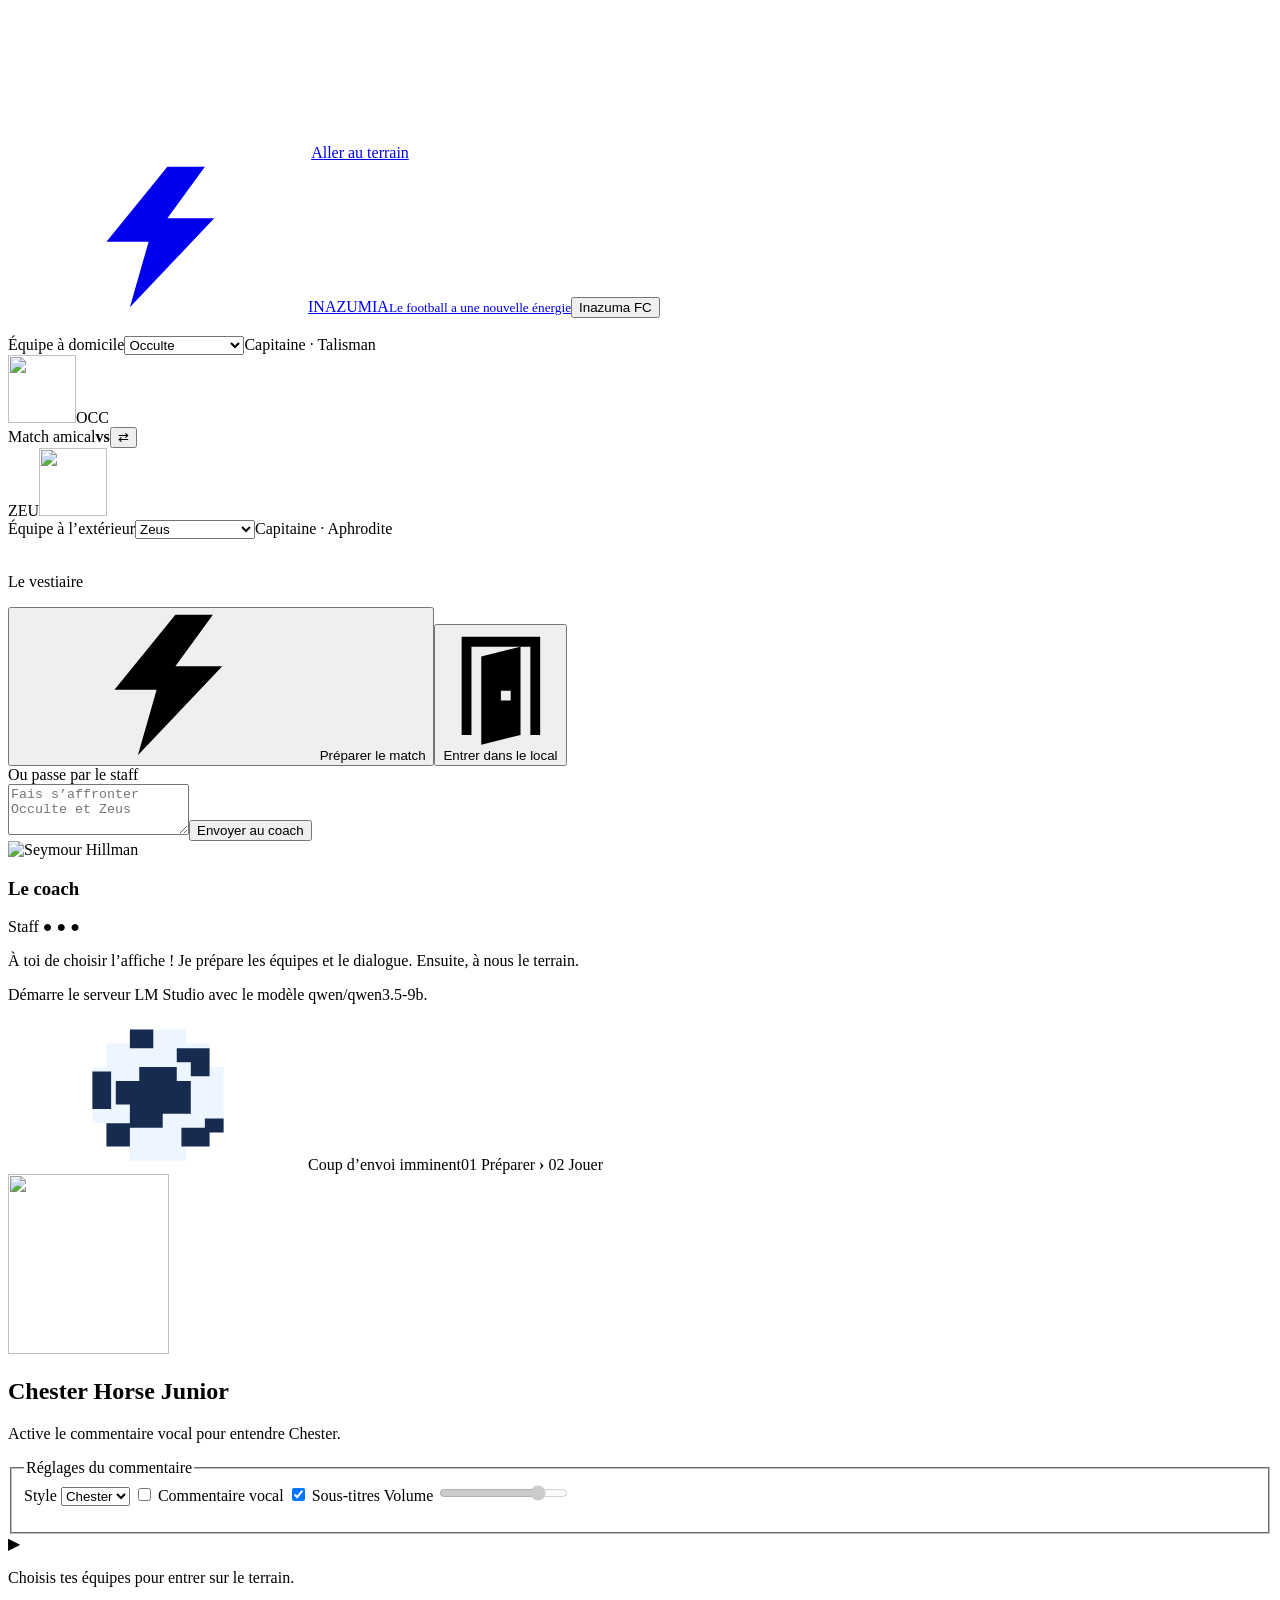
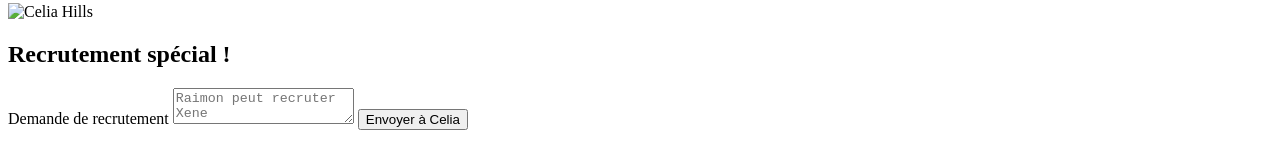
==== web/index.html @ 1d10ab92 "Allow player resale in Inazuma FC" ====
<!doctype html>
<html lang="fr"><head><meta charset="utf-8"><meta name="viewport" content="width=device-width,initial-scale=1"><meta name="theme-color" content="#101d42"><title>InazumIA — À toi de jouer !</title><link rel="icon" href="data:image/svg+xml,%3Csvg xmlns='http://www.w3.org/2000/svg' viewBox='0 0 32 32'%3E%3Cpath fill='%23ffcf35' d='M18 0 4 19h10l-2 13 16-21H17z'/%3E%3C/svg%3E"><link rel="stylesheet" href="/style.css"><link rel="stylesheet" href="/club.css"></head>
<body>
<svg class="sprite-library" xmlns="http://www.w3.org/2000/svg" aria-hidden="true">
<symbol id="icon-bolt" viewBox="0 0 32 32"><path fill="currentColor" d="M18 1h8l-8 11h10L10 31l4-14H5z"/></symbol>
<symbol id="icon-ball" viewBox="0 0 32 32"><path fill="#edf6ff" d="M10 2h12v3h5v5h3v12h-3v5h-5v3H10v-3H5v-5H2V10h3V5h5z"/><path fill="#172b50" d="M12 10h8v3h3v7h-6v3h-7v-5H7v-5h5zM10 2h5v4h-5zM24 6h3v6h-4V9h-3V6zM26 21h4v3h-3v3h-6v-4h5zM5 22h5v5H5zM2 11h4v8H2z"/></symbol>
</svg>
<a class="skip-link" href="#matchArena">Aller au terrain</a>
<header class="masthead"><a class="brand" href="/" aria-label="InazumIA, salon de match"><span class="brand-mark"><svg><use href="#icon-bolt"/></svg></span><span class="brand-word">INAZUM<span>IA</span><small>Le football a une nouvelle énergie</small></span></a><button type="button" class="club-entry" id="open-club" aria-haspopup="dialog" aria-controls="club-window">Inazuma FC</button></header>
<main>
<form id="manual" class="matchup" aria-label="Choisir les équipes"><div class="team-tile home-team"><div class="team-emblem"><img id="homeEmblem" src="/assets/team-occult.png" alt=""></div><div class="team-info"><label for="home">Équipe à domicile</label><select id="home"><button type="button"><selectedcontent></selectedcontent></button><option value="3"><img src="/assets/team-occult.png" alt="" width="30" height="30">Occulte</option><option value="10"><img src="/assets/team-zeus.png" alt="" width="30" height="30">Zeus</option><option value="1"><img src="/assets/team-raimon.png" alt="" width="30" height="30">Raimon</option><option value="2"><img src="/assets/team-royal.png" alt="" width="30" height="30">Royal Academy</option><option value="41"><img src="/assets/team-dark-emperors.png" alt="" width="30" height="30">Empereurs noirs</option><option value="33"><img src="/assets/team-genesis.png" alt="" width="30" height="30">Genesis</option></select><span id="homeCaptain">Capitaine · Talisman</span></div><img class="captain-portrait" id="homePortrait" src="/assets/captain-talisman.png" alt="" width="68" height="68"><span class="team-code" id="homeCode" aria-hidden="true">OCC</span></div><div class="versus"><span>Match amical</span><strong>vs</strong><button id="swapTeams" type="button" aria-label="Inverser les équipes" title="Inverser les équipes"><span aria-hidden="true">⇄</span></button></div><div class="team-tile away-team"><span class="team-code" id="awayCode" aria-hidden="true">ZEU</span><img class="captain-portrait" id="awayPortrait" src="/assets/captain-aphrodite.png" alt="" width="68" height="68"><div class="team-info"><label for="away">Équipe à l’extérieur</label><select id="away"><button type="button"><selectedcontent></selectedcontent></button><option value="10"><img src="/assets/team-zeus.png" alt="" width="30" height="30">Zeus</option><option value="3"><img src="/assets/team-occult.png" alt="" width="30" height="30">Occulte</option><option value="1"><img src="/assets/team-raimon.png" alt="" width="30" height="30">Raimon</option><option value="2"><img src="/assets/team-royal.png" alt="" width="30" height="30">Royal Academy</option><option value="41"><img src="/assets/team-dark-emperors.png" alt="" width="30" height="30">Empereurs noirs</option><option value="33"><img src="/assets/team-genesis.png" alt="" width="30" height="30">Genesis</option></select><span id="awayCaptain">Capitaine · Aphrodite</span></div><div class="team-emblem"><img id="awayEmblem" src="/assets/team-zeus.png" alt=""></div></div></form>
<div class="game-layout">
<aside class="setup-column" id="matchSetup" aria-label="Avant le match"><section class="pixel-panel preparation"><div class="panel-body"><p class="panel-kicker">Le vestiaire</p><button id="manualPrepare" form="manual" class="button-primary prepare-button"><svg><use href="#icon-bolt"/></svg> Préparer le match</button><button id="enterClub" type="button" class="button-outline"><svg aria-hidden="true" viewBox="0 0 24 24"><path fill="currentColor" d="M4 2h16v20h-2V4H6v18H4zm4 4 8-2v18l-8 2zm4 7v2h2v-2z" fill-rule="evenodd"/></svg> Entrer dans le local</button><div class="divider-label"><span>Ou passe par le staff</span></div><form id="chat"><textarea id="prompt" aria-label="Ta consigne au coach" rows="3" maxlength="2000" placeholder="Fais s’affronter Occulte et Zeus" required></textarea><button id="send" class="button-outline">Envoyer au coach</button></form></div></section>
<section class="pixel-panel coach" id="coachPanel"><div class="panel-body"><div class="coach-intro"><img class="coach-avatar staff-portrait" src="/assets/hillman.png" alt="Seymour Hillman"><div><h3>Le coach</h3></div></div><div class="coach-dialogue"><div class="speaker">Staff <span>● ● ●</span></div><div id="messages" role="log" aria-live="polite"><p class="answer">À toi de choisir l’affiche ! Je prépare les équipes et le dialogue. Ensuite, à nous le terrain.</p></div></div><p class="note">Démarre le serveur LM Studio avec le modèle qwen/qwen3.5-9b.</p></div></section>
<section class="pixel-panel match-brief" id="fixture" hidden><div class="panel-heading"><span class="step-number">✓</span><h2>Feuille de match</h2></div><div class="panel-body"><h3 id="fixtureTitle"></h3><p id="captains" class="muted"></p><details><summary>Dialogue des capitaines</summary><ol id="dialogues"></ol></details></div></section></aside>
<section class="pixel-panel arena" id="matchArena" aria-label="Terrain"><div class="stadium-stage" id="stadiumStage"><div class="stage-corner top-left" aria-hidden="true"></div><div class="stage-corner bottom-right" aria-hidden="true"></div><div class="screen" id="gameScreen"><div class="ds-shell" id="dsShell" hidden>
<div class="ds-lid" aria-hidden="true"></div><div class="ds-base" aria-hidden="true"></div>
<div class="ds-speaker ds-speaker-left" aria-hidden="true"></div><div class="ds-speaker ds-speaker-right" aria-hidden="true"></div>
<div class="ds-top"><img id="topFrame" alt="Écran supérieur Nintendo DS" draggable="false"></div>
<div class="ds-hinge" aria-hidden="true"><span></span></div>
<div class="ds-bottom"><img id="frame" alt="Écran tactile Nintendo DS : clique ou glisse pour jouer" hidden draggable="false"></div>
<div id="keys" class="ds-keys" role="group" aria-label="Commandes de la console">
  <div class="ds-cross">
    <button type="button" data-key="UP" aria-label="Haut" disabled>▴</button>
    <button type="button" data-key="LEFT" aria-label="Gauche" disabled>◂</button>
    <button type="button" data-key="RIGHT" aria-label="Droite" disabled>▸</button>
    <button type="button" data-key="DOWN" aria-label="Bas" disabled>▾</button>
  </div>
  <div class="ds-buttons">
    <button type="button" data-key="X" disabled>X</button>
    <button type="button" data-key="Y" disabled>Y</button>
    <button type="button" data-key="A" disabled>A</button>
    <button type="button" data-key="B" disabled>B</button>
  </div>
  <button type="button" class="ds-start" data-key="START" disabled>START</button>
</div>
<span class="ds-brand" aria-hidden="true">Nintendo DS</span><span class="ds-led" aria-hidden="true"></span>
</div><div id="empty" class="arena-empty"><span class="empty-ball"><svg><use href="#icon-ball"/></svg></span><span class="empty-tag">Coup d’envoi imminent</span><span class="empty-hint"><span>01</span> Préparer <b>›</b> <span>02</span> Jouer</span></div></div>
  <button id="arenaFullscreen" type="button" aria-label="Plein écran" title="Plein écran" hidden>
    <svg aria-hidden="true" viewBox="0 0 24 24" fill="none" stroke="currentColor" stroke-width="2">
      <path class="expand-icon" d="M9 4H4v5m11-5h5v5M4 15v5h5m11-5v5h-5"/>
      <path class="collapse-icon" d="M4 9h5V4m11 5h-5V4M9 20v-5H4m11 5v-5h5"/>
    </svg>
  </button>
</div>
<section class="chester-dialogue" aria-labelledby="chesterName">
  <div class="chester-speaker">
    <img class="chester-sprite" src="/assets/chester.png" alt="" width="161" height="180">
    <h2 id="chesterName">Chester Horse Junior</h2>
  </div>
  <div class="chester-box">
    <p id="chesterLine" class="chester-line" aria-live="polite" aria-atomic="true"></p>
    <p id="chesterHint" class="chester-hint">Active le commentaire vocal pour entendre Chester.</p>
    <p id="chesterTool" class="chester-hint" hidden></p>
  </div>
</section>
<div class="arena-controls"><div class="arena-actions">
  <button id="start" class="button-primary" hidden>▶ Lancer le dialogue</button>
  <button id="play" class="button-primary" hidden>Continuer</button>
  <button id="stop" class="button-primary" hidden>Reprendre la main</button>
  <details id="arenaOptions" hidden>
    <summary>Options</summary>
    <div class="arena-option-list">
      <div id="pilotControls" hidden>
        <select id="pilotMode" aria-label="Mode du pilote">
          <option value="ai">Pilote IA</option>
          <option value="deterministic">Pilote déterministe</option>
        </select>
        <button id="delegate">L’agent joue pour moi</button>
      </div>
      <button id="reset">Nouvelle rencontre</button>
      <button id="close">Fermer</button>
    </div>
  </details>
</div><fieldset class="chester-controls">
  <legend>Réglages du commentaire</legend>
  <div class="chester-options">
    <label>Style <select id="chesterMode"><option value="chester">Chester</option><option value="neuille">Neuille</option></select></label>
    <label><input id="chesterEnabled" type="checkbox"> Commentaire vocal</label>
    <label><input id="chesterCaptions" type="checkbox" checked> Sous-titres</label>
    <label class="chester-volume">Volume <input id="chesterVolume" type="range" min="0" max="1" step="0.05" value="0.8" disabled></label>
  </div>
  <p id="chesterStatus" class="chester-status" role="status"></p>
</fieldset><div class="match-status"><span class="status-pointer" aria-hidden="true">▶</span><p id="job" role="status" aria-live="polite">Choisis tes équipes pour entrer sur le terrain.</p></div><p id="error" role="alert"></p></div></section>
<aside class="coach-column" id="recruitmentColumn" aria-label="Recrutement">

<section class="pixel-panel" id="recruitmentPanel" aria-labelledby="recruitmentTitle">
  <div class="panel-body">
    <div class="recruitment-heading">
      <img class="coach-avatar staff-portrait" src="/assets/celia.png" alt="Celia Hills">
      <h2 id="recruitmentTitle">Recrutement spécial !</h2>
    </div>
    <p id="recruitmentCapacity"></p>
    <div id="recruitmentHistory" role="log" aria-live="polite"></div>
    <form id="recruitmentChat">
      <label for="recruitmentPrompt">Demande de recrutement</label>
      <textarea id="recruitmentPrompt" placeholder="Raimon peut recruter Xene" rows="2" maxlength="2000" required></textarea>
      <button class="button-outline">Envoyer à Celia</button>
    </form>
    <div id="recruitmentPreview" hidden>
      <p id="recruitmentSheet"></p>
      <p id="recruitmentHint"></p>
      <button type="button" class="button-primary" id="recruitmentConfirm">Recruter</button>
    </div>
    <button type="button" class="button-outline" id="recruitmentCancel" hidden>Annuler le brouillon</button>
    <p id="recruitmentError" role="alert"></p>
  </div>
</section></aside>
</div>

</main>
<div class="club-ui">
  <dialog id="club-window" class="pixel-panel club-popup" aria-labelledby="club-title">
    <form method="dialog" class="club-close"><button type="submit">Fermer</button></form>
    <header class="club-heading">
      <div class="crest" aria-hidden="true"><span>IFC</span><i></i></div>
      <div>
        <h2 id="club-title">Inazuma FC</h2>
        <p>Recrute tes joueurs et compose ton onze.</p>
      </div>
      <div class="wallet"><span>Crédits du club</span><strong id="balance">–</strong></div>
    </header>
    <nav class="club-nav" aria-label="Gestion du club">
      <button type="button" data-view="lineup" aria-pressed="true">Composition</button>
      <button type="button" data-view="shop" aria-pressed="false">Célia</button>
      <button type="button" data-view="inventory" aria-pressed="false">Inventaire</button>
    </nav>
    <p id="feedback" class="feedback" role="status" hidden></p>
    <section id="lineup" aria-labelledby="lineup-title">
      <div class="section-heading">
        <div><h2 id="lineup-title">Onze titulaire</h2><p>Sélectionne un poste pour changer de joueur.</p></div>
        <span class="formation">4–4–2</span>
      </div>
      <div class="squad">
        <div class="pitch">
          <div class="pitch-lines" aria-hidden="true"><i></i><i></i><i></i></div>
          <div class="pitch-players" id="pitch"></div>
        </div>
        <aside class="bench" aria-labelledby="bench-title">
          <h3 id="bench-title">Remplaçants</h3>
          <div id="bench"></div>
        </aside>
      </div>
    </section>
    <section id="shop" aria-labelledby="shop-title" hidden>
      <div class="recruiter pixel-panel">
        <div class="panel-heading"><h2 id="shop-title">Recrutement avec Célia</h2></div>
        <div class="panel-body">
          <div class="coach-intro">
            <img class="coach-avatar staff-portrait" src="/assets/celia.png" alt="" width="43" height="43">
            <h3>Célia Hills</h3>
          </div>
          <div class="coach-dialogue">
            <p>Tu cherches du renfort pour Inazuma FC ? Je peux te présenter les joueurs disponibles.</p>
          </div>
          <button class="button-primary" id="open-recruitment" type="button" aria-haspopup="dialog" aria-controls="recruitment-catalogue">Parler à Célia</button>
        </div>
      </div>
    </section>
    <dialog id="recruitment-catalogue" class="pixel-panel club-popup" aria-labelledby="catalogue-title">
        <div class="panel-heading popup-heading"><h2 id="catalogue-title">Joueurs disponibles</h2><form method="dialog"><button type="submit">Fermer</button></form></div>
        <div class="panel-body">
          <div class="section-heading catalogue-filter">
            <label>Rareté
              <select id="rarity"><option value="">Toutes</option><option>Bronze</option><option>Argent</option><option>Or</option><option>Légendaire</option></select>
            </label>
          </div>
          <p id="catalogue-feedback" class="feedback" role="status" hidden></p>
          <ul class="player-list" id="shop-list"></ul>
        </div>
    </dialog>
    <section id="inventory" aria-labelledby="inventory-title" hidden>
      <div class="section-heading"><div><h2 id="inventory-title" tabindex="-1">Inventaire</h2><p>Revends des joueurs pour récupérer des crédits.</p></div><span id="inventory-count" class="formation"></span></div>
      <p id="inventory-empty" hidden>Ton effectif est vide. Parle à Célia pour recruter.</p>
      <ul class="player-list" id="inventory-list"></ul>
    </section>
    <p class="storage-note">Le club est sauvegardé dans ce navigateur.</p>
  </dialog>
  <dialog class="pixel-panel club-popup" id="picker" aria-labelledby="picker-title">
    <div class="dialog-heading">
      <h2 id="picker-title">Choisir un joueur</h2>
      <form method="dialog"><button type="submit" aria-label="Fermer">Fermer</button></form>
    </div>
    <p id="picker-error" role="alert" hidden></p>
    <p id="picker-empty" hidden>Ton effectif est vide. Parle à Célia pour recruter.</p>
    <ul class="player-list" id="picker-list"></ul>
  </dialog>
  <dialog class="pixel-panel club-popup" id="club-sale" aria-labelledby="sale-title" aria-describedby="sale-details">
    <div class="dialog-heading"><h2 id="sale-title">Confirmer la revente</h2></div>
    <p id="sale-details"></p>
    <p id="sale-error" role="alert" hidden></p>
    <div class="sale-actions">
      <form method="dialog"><button type="submit" autofocus>Annuler</button></form>
      <button type="button" class="button-primary" id="sale-confirm">Confirmer la revente</button>
    </div>
  </dialog>
</div>
<script type="module" src="/club.js"></script><script type="module" src="/app.js"></script></body></html>
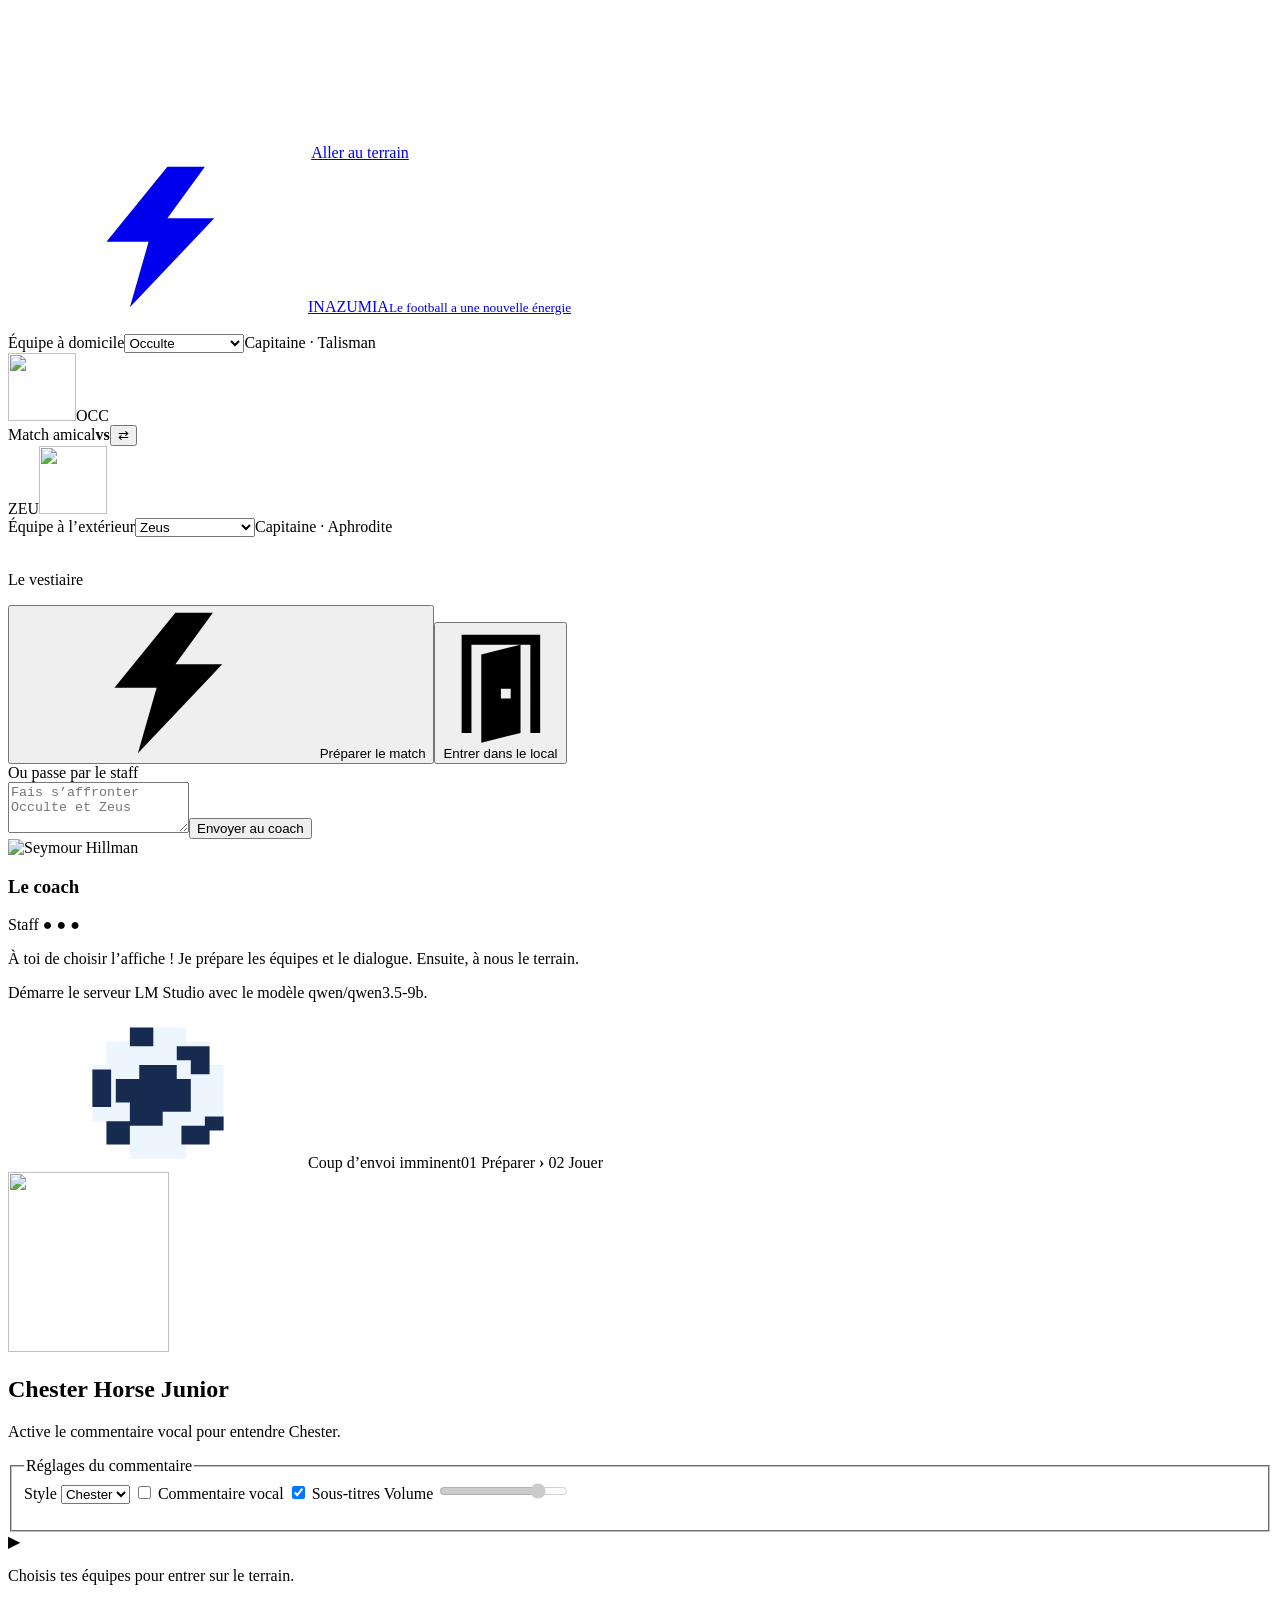
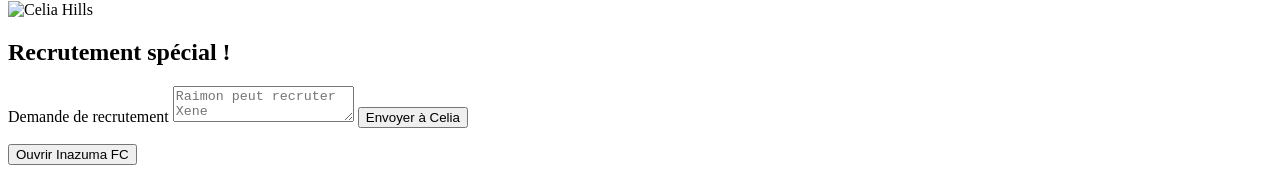
==== commit 2cfafb6b: "Open Inazuma FC from Celia in the lobby" ====
--- a/web/index.html
+++ b/web/index.html
@@ -6,9 +6,9 @@
 <symbol id="icon-ball" viewBox="0 0 32 32"><path fill="#edf6ff" d="M10 2h12v3h5v5h3v12h-3v5h-5v3H10v-3H5v-5H2V10h3V5h5z"/><path fill="#172b50" d="M12 10h8v3h3v7h-6v3h-7v-5H7v-5h5zM10 2h5v4h-5zM24 6h3v6h-4V9h-3V6zM26 21h4v3h-3v3h-6v-4h5zM5 22h5v5H5zM2 11h4v8H2z"/></symbol>
 </svg>
 <a class="skip-link" href="#matchArena">Aller au terrain</a>
-<header class="masthead"><a class="brand" href="/" aria-label="InazumIA, salon de match"><span class="brand-mark"><svg><use href="#icon-bolt"/></svg></span><span class="brand-word">INAZUM<span>IA</span><small>Le football a une nouvelle énergie</small></span></a><button type="button" class="club-entry" id="open-club" aria-haspopup="dialog" aria-controls="club-window">Inazuma FC</button></header>
+<header class="masthead"><a class="brand" href="/" aria-label="InazumIA, salon de match"><span class="brand-mark"><svg><use href="#icon-bolt"/></svg></span><span class="brand-word">INAZUM<span>IA</span><small>Le football a une nouvelle énergie</small></span></a></header>
 <main>
-<form id="manual" class="matchup" aria-label="Choisir les équipes"><div class="team-tile home-team"><div class="team-emblem"><img id="homeEmblem" src="/assets/team-occult.png" alt=""></div><div class="team-info"><label for="home">Équipe à domicile</label><select id="home"><button type="button"><selectedcontent></selectedcontent></button><option value="3"><img src="/assets/team-occult.png" alt="" width="30" height="30">Occulte</option><option value="10"><img src="/assets/team-zeus.png" alt="" width="30" height="30">Zeus</option><option value="1"><img src="/assets/team-raimon.png" alt="" width="30" height="30">Raimon</option><option value="2"><img src="/assets/team-royal.png" alt="" width="30" height="30">Royal Academy</option><option value="41"><img src="/assets/team-dark-emperors.png" alt="" width="30" height="30">Empereurs noirs</option><option value="33"><img src="/assets/team-genesis.png" alt="" width="30" height="30">Genesis</option></select><span id="homeCaptain">Capitaine · Talisman</span></div><img class="captain-portrait" id="homePortrait" src="/assets/captain-talisman.png" alt="" width="68" height="68"><span class="team-code" id="homeCode" aria-hidden="true">OCC</span></div><div class="versus"><span>Match amical</span><strong>vs</strong><button id="swapTeams" type="button" aria-label="Inverser les équipes" title="Inverser les équipes"><span aria-hidden="true">⇄</span></button></div><div class="team-tile away-team"><span class="team-code" id="awayCode" aria-hidden="true">ZEU</span><img class="captain-portrait" id="awayPortrait" src="/assets/captain-aphrodite.png" alt="" width="68" height="68"><div class="team-info"><label for="away">Équipe à l’extérieur</label><select id="away"><button type="button"><selectedcontent></selectedcontent></button><option value="10"><img src="/assets/team-zeus.png" alt="" width="30" height="30">Zeus</option><option value="3"><img src="/assets/team-occult.png" alt="" width="30" height="30">Occulte</option><option value="1"><img src="/assets/team-raimon.png" alt="" width="30" height="30">Raimon</option><option value="2"><img src="/assets/team-royal.png" alt="" width="30" height="30">Royal Academy</option><option value="41"><img src="/assets/team-dark-emperors.png" alt="" width="30" height="30">Empereurs noirs</option><option value="33"><img src="/assets/team-genesis.png" alt="" width="30" height="30">Genesis</option></select><span id="awayCaptain">Capitaine · Aphrodite</span></div><div class="team-emblem"><img id="awayEmblem" src="/assets/team-zeus.png" alt=""></div></div></form>
+<form id="manual" class="matchup" aria-label="Choisir les équipes"><div class="team-tile home-team"><div class="team-emblem"><img id="homeEmblem" src="/assets/team-occult.png" alt=""></div><div class="team-info"><label for="home">Équipe à domicile</label><select id="home"><button type="button"><selectedcontent></selectedcontent></button><option value="3"><img src="/assets/team-occult.png" alt="" width="30" height="30">Occulte</option><option value="10"><img src="/assets/team-zeus.png" alt="" width="30" height="30">Zeus</option><option value="1"><img src="/assets/team-raimon.png" alt="" width="30" height="30">Raimon</option><option value="2"><img src="/assets/team-royal.png" alt="" width="30" height="30">Royal Academy</option><option value="41"><img src="/assets/team-dark-emperors.png" alt="" width="30" height="30">Empereurs noirs</option><option value="33"><img src="/assets/team-genesis.png" alt="" width="30" height="30">Genesis</option><option value="1000"><img src="/assets/team-inazuma-fc.png" alt="" width="30" height="30">Inazuma FC</option></select><span id="homeCaptain">Capitaine · Talisman</span></div><img class="captain-portrait" id="homePortrait" src="/assets/captain-talisman.png" alt="" width="68" height="68"><span class="team-code" id="homeCode" aria-hidden="true">OCC</span></div><div class="versus"><span>Match amical</span><strong>vs</strong><button id="swapTeams" type="button" aria-label="Inverser les équipes" title="Inverser les équipes"><span aria-hidden="true">⇄</span></button></div><div class="team-tile away-team"><span class="team-code" id="awayCode" aria-hidden="true">ZEU</span><img class="captain-portrait" id="awayPortrait" src="/assets/captain-aphrodite.png" alt="" width="68" height="68"><div class="team-info"><label for="away">Équipe à l’extérieur</label><select id="away"><button type="button"><selectedcontent></selectedcontent></button><option value="10"><img src="/assets/team-zeus.png" alt="" width="30" height="30">Zeus</option><option value="3"><img src="/assets/team-occult.png" alt="" width="30" height="30">Occulte</option><option value="1"><img src="/assets/team-raimon.png" alt="" width="30" height="30">Raimon</option><option value="2"><img src="/assets/team-royal.png" alt="" width="30" height="30">Royal Academy</option><option value="41"><img src="/assets/team-dark-emperors.png" alt="" width="30" height="30">Empereurs noirs</option><option value="33"><img src="/assets/team-genesis.png" alt="" width="30" height="30">Genesis</option></select><span id="awayCaptain">Capitaine · Aphrodite</span></div><div class="team-emblem"><img id="awayEmblem" src="/assets/team-zeus.png" alt=""></div></div></form>
 <div class="game-layout">
 <aside class="setup-column" id="matchSetup" aria-label="Avant le match"><section class="pixel-panel preparation"><div class="panel-body"><p class="panel-kicker">Le vestiaire</p><button id="manualPrepare" form="manual" class="button-primary prepare-button"><svg><use href="#icon-bolt"/></svg> Préparer le match</button><button id="enterClub" type="button" class="button-outline"><svg aria-hidden="true" viewBox="0 0 24 24"><path fill="currentColor" d="M4 2h16v20h-2V4H6v18H4zm4 4 8-2v18l-8 2zm4 7v2h2v-2z" fill-rule="evenodd"/></svg> Entrer dans le local</button><div class="divider-label"><span>Ou passe par le staff</span></div><form id="chat"><textarea id="prompt" aria-label="Ta consigne au coach" rows="3" maxlength="2000" placeholder="Fais s’affronter Occulte et Zeus" required></textarea><button id="send" class="button-outline">Envoyer au coach</button></form></div></section>
 <section class="pixel-panel coach" id="coachPanel"><div class="panel-body"><div class="coach-intro"><img class="coach-avatar staff-portrait" src="/assets/hillman.png" alt="Seymour Hillman"><div><h3>Le coach</h3></div></div><div class="coach-dialogue"><div class="speaker">Staff <span>● ● ●</span></div><div id="messages" role="log" aria-live="polite"><p class="answer">À toi de choisir l’affiche ! Je prépare les équipes et le dialogue. Ensuite, à nous le terrain.</p></div></div><p class="note">Démarre le serveur LM Studio avec le modèle qwen/qwen3.5-9b.</p></div></section>
@@ -82,54 +82,29 @@
   </div>
   <p id="chesterStatus" class="chester-status" role="status"></p>
 </fieldset><div class="match-status"><span class="status-pointer" aria-hidden="true">▶</span><p id="job" role="status" aria-live="polite">Choisis tes équipes pour entrer sur le terrain.</p></div><p id="error" role="alert"></p></div></section>
-<aside class="coach-column" id="recruitmentColumn" aria-label="Recrutement">
-
-<section class="pixel-panel" id="recruitmentPanel" aria-labelledby="recruitmentTitle">
-  <div class="panel-body">
-    <div class="recruitment-heading">
-      <img class="coach-avatar staff-portrait" src="/assets/celia.png" alt="Celia Hills">
-      <h2 id="recruitmentTitle">Recrutement spécial !</h2>
-    </div>
-    <p id="recruitmentCapacity"></p>
-    <div id="recruitmentHistory" role="log" aria-live="polite"></div>
-    <form id="recruitmentChat">
-      <label for="recruitmentPrompt">Demande de recrutement</label>
-      <textarea id="recruitmentPrompt" placeholder="Raimon peut recruter Xene" rows="2" maxlength="2000" required></textarea>
-      <button class="button-outline">Envoyer à Celia</button>
-    </form>
-    <div id="recruitmentPreview" hidden>
-      <p id="recruitmentSheet"></p>
-      <p id="recruitmentHint"></p>
-      <button type="button" class="button-primary" id="recruitmentConfirm">Recruter</button>
-    </div>
-    <button type="button" class="button-outline" id="recruitmentCancel" hidden>Annuler le brouillon</button>
-    <p id="recruitmentError" role="alert"></p>
-  </div>
-</section></aside>
-</div>
-
-</main>
-<div class="club-ui">
-  <dialog id="club-window" class="pixel-panel club-popup" aria-labelledby="club-title">
-    <form method="dialog" class="club-close"><button type="submit">Fermer</button></form>
+<div class="club-ui club-workspace" id="club-workspace" hidden>
+  <section id="club-window" class="pixel-panel" aria-labelledby="club-title">
+    <div class="club-close"><button type="button" id="close-club">Retour au match</button></div>
     <header class="club-heading">
       <div class="crest" aria-hidden="true"><span>IFC</span><i></i></div>
       <div>
-        <h2 id="club-title">Inazuma FC</h2>
+        <h2 id="club-title" tabindex="-1">Inazuma FC</h2>
         <p>Recrute tes joueurs et compose ton onze.</p>
       </div>
       <div class="wallet"><span>Crédits du club</span><strong id="balance">–</strong></div>
     </header>
     <nav class="club-nav" aria-label="Gestion du club">
       <button type="button" data-view="lineup" aria-pressed="true">Composition</button>
-      <button type="button" data-view="shop" aria-pressed="false">Célia</button>
       <button type="button" data-view="inventory" aria-pressed="false">Inventaire</button>
     </nav>
     <p id="feedback" class="feedback" role="status" hidden></p>
     <section id="lineup" aria-labelledby="lineup-title">
       <div class="section-heading">
         <div><h2 id="lineup-title">Onze titulaire</h2><p>Sélectionne un poste pour changer de joueur.</p></div>
-        <span class="formation">4–4–2</span>
+        <div class="lineup-tools">
+          <span class="formation">4–4–2</span>
+          <button type="button" id="show-lina">Voir les conseils de Lina</button>
+        </div>
       </div>
       <div class="squad">
         <div class="pitch">
@@ -140,21 +115,6 @@
           <h3 id="bench-title">Remplaçants</h3>
           <div id="bench"></div>
         </aside>
-      </div>
-    </section>
-    <section id="shop" aria-labelledby="shop-title" hidden>
-      <div class="recruiter pixel-panel">
-        <div class="panel-heading"><h2 id="shop-title">Recrutement avec Célia</h2></div>
-        <div class="panel-body">
-          <div class="coach-intro">
-            <img class="coach-avatar staff-portrait" src="/assets/celia.png" alt="" width="43" height="43">
-            <h3>Célia Hills</h3>
-          </div>
-          <div class="coach-dialogue">
-            <p>Tu cherches du renfort pour Inazuma FC ? Je peux te présenter les joueurs disponibles.</p>
-          </div>
-          <button class="button-primary" id="open-recruitment" type="button" aria-haspopup="dialog" aria-controls="recruitment-catalogue">Parler à Célia</button>
-        </div>
       </div>
     </section>
     <dialog id="recruitment-catalogue" class="pixel-panel club-popup" aria-labelledby="catalogue-title">
@@ -175,7 +135,7 @@
       <ul class="player-list" id="inventory-list"></ul>
     </section>
     <p class="storage-note">Le club est sauvegardé dans ce navigateur.</p>
-  </dialog>
+  </section>
   <dialog class="pixel-panel club-popup" id="picker" aria-labelledby="picker-title">
     <div class="dialog-heading">
       <h2 id="picker-title">Choisir un joueur</h2>
@@ -195,4 +155,47 @@
     </div>
   </dialog>
 </div>
+<aside class="coach-column" id="recruitmentColumn" aria-label="Recrutement">
+
+<section class="pixel-panel" id="recruitmentPanel" aria-labelledby="recruitmentTitle">
+  <div class="panel-body">
+    <div class="recruitment-heading">
+      <img class="coach-avatar staff-portrait" src="/assets/celia.png" alt="Celia Hills">
+      <h2 id="recruitmentTitle">Recrutement spécial !</h2>
+    </div>
+    <p id="recruitmentCapacity"></p>
+    <div id="recruitmentHistory" role="log" aria-live="polite"></div>
+    <form id="recruitmentChat">
+      <label for="recruitmentPrompt">Demande de recrutement</label>
+      <textarea id="recruitmentPrompt" placeholder="Raimon peut recruter Xene" rows="2" maxlength="2000" required></textarea>
+      <button class="button-outline">Envoyer à Celia</button>
+    </form>
+    <div id="recruitmentPreview" hidden>
+      <p id="recruitmentSheet"></p>
+      <p id="recruitmentHint"></p>
+      <button type="button" class="button-primary" id="recruitmentConfirm">Recruter</button>
+    </div>
+    <button type="button" class="button-outline" id="recruitmentCancel" hidden>Annuler le brouillon</button>
+    <p id="recruitmentError" role="alert"></p>
+    <div class="celia-club-actions">
+      <button type="button" class="button-primary prepare-button" id="open-club" aria-expanded="false" aria-controls="club-workspace">Ouvrir Inazuma FC</button>
+      <button type="button" class="button-outline" id="open-recruitment" aria-haspopup="dialog" aria-controls="recruitment-catalogue" hidden>Recruter pour Inazuma FC</button>
+    </div>
+  </div>
+</section>
+<section class="club-ui pixel-panel" id="club-coach" aria-labelledby="club-coach-title" hidden>
+  <div class="panel-body">
+    <div class="recruitment-heading">
+      <img class="coach-avatar staff-portrait" src="https://dxi4wb638ujep.cloudfront.net/1/k/g/-/g-obvenkgrc.png" alt="" width="43" height="43" referrerpolicy="no-referrer">
+      <div><h2 id="club-coach-title" tabindex="-1">Lina Schiller</h2><p class="coach-role">Conseils tactiques</p></div>
+    </div>
+    <p class="coach-status" id="club-coach-status" role="status"></p>
+    <ol class="coach-recommendations" id="club-recommendations"></ol>
+    <button type="button" id="analyse-club">Actualiser les conseils</button>
+  </div>
+</section>
+</aside>
+</div>
+
+</main>
 <script type="module" src="/club.js"></script><script type="module" src="/app.js"></script></body></html>
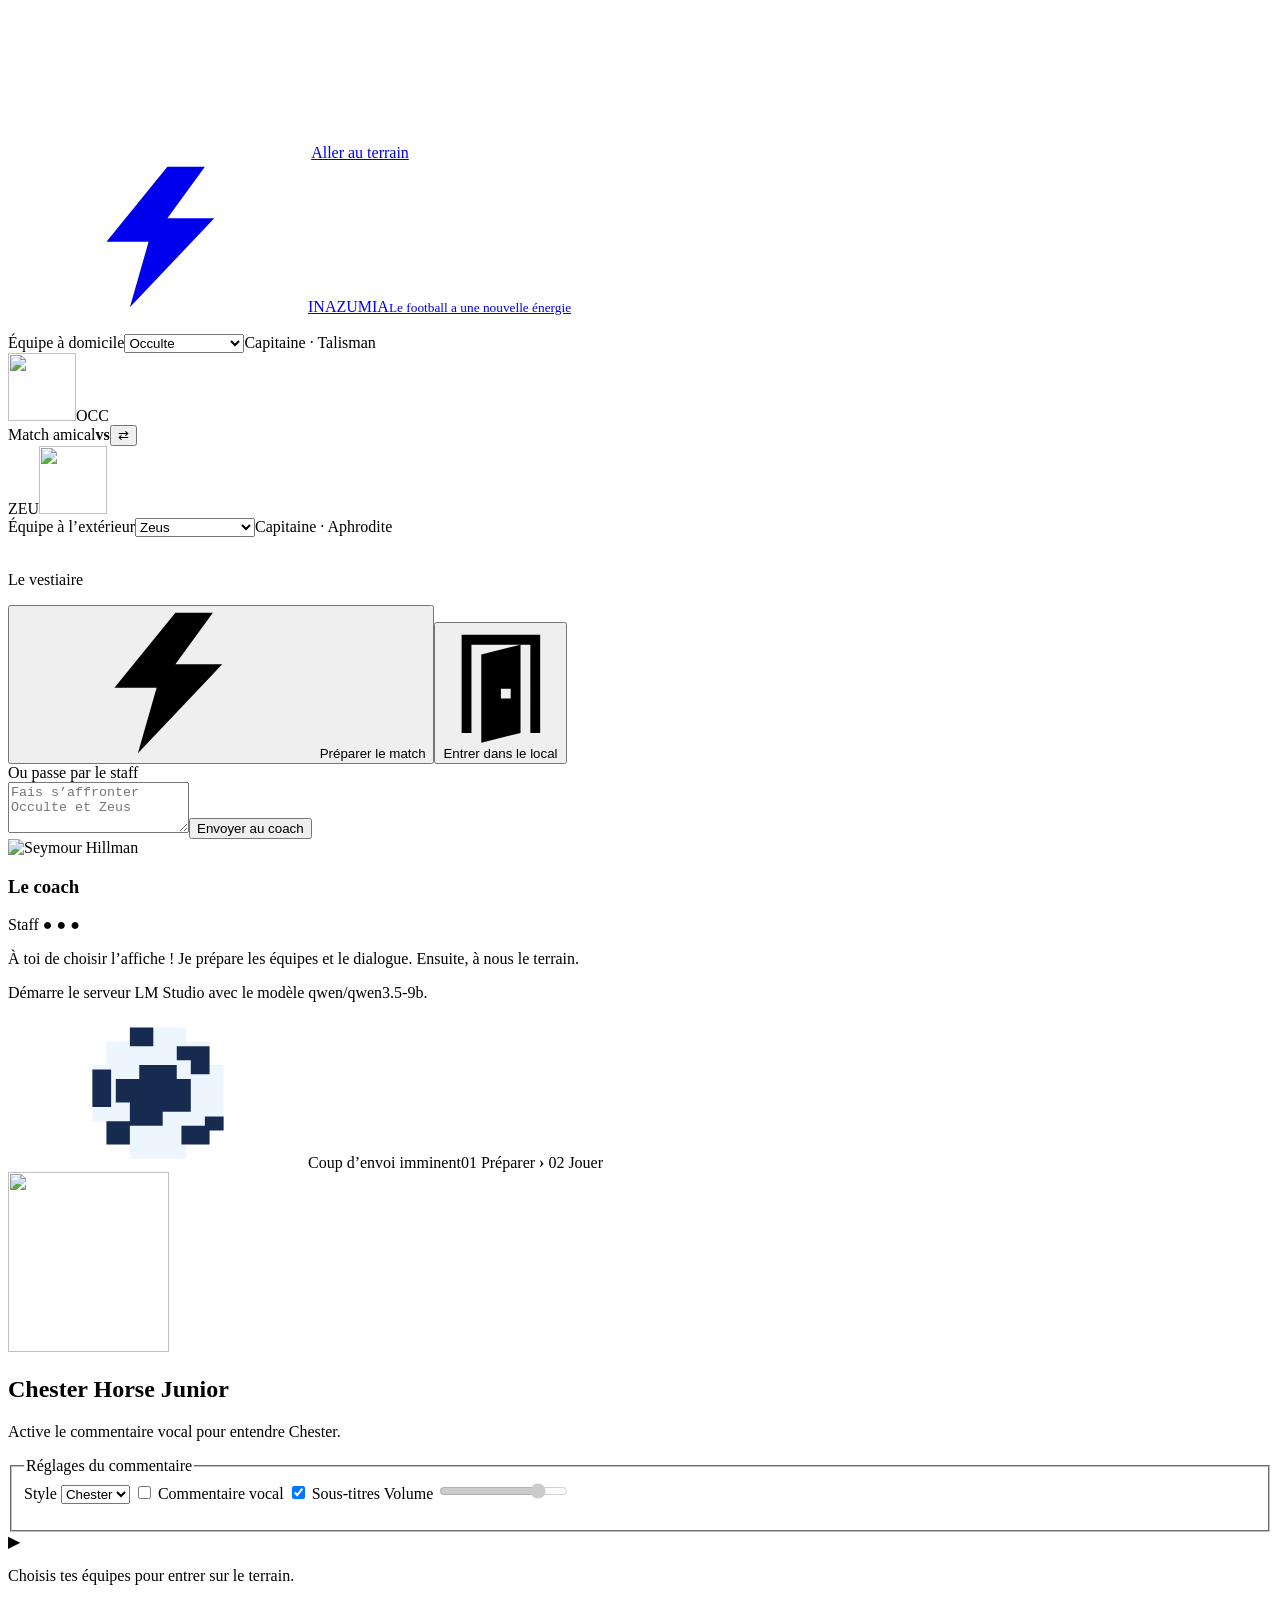
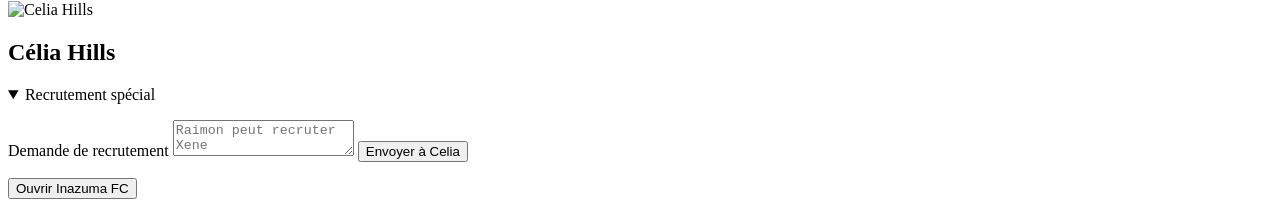
==== commit b62054b0: "Surface concise Lina advice in the club workspace" ====
--- a/web/index.html
+++ b/web/index.html
@@ -84,26 +84,28 @@
 </fieldset><div class="match-status"><span class="status-pointer" aria-hidden="true">▶</span><p id="job" role="status" aria-live="polite">Choisis tes équipes pour entrer sur le terrain.</p></div><p id="error" role="alert"></p></div></section>
 <div class="club-ui club-workspace" id="club-workspace" hidden>
   <section id="club-window" class="pixel-panel" aria-labelledby="club-title">
-    <div class="club-close"><button type="button" id="close-club">Retour au match</button></div>
     <header class="club-heading">
       <div class="crest" aria-hidden="true"><span>IFC</span><i></i></div>
-      <div>
-        <h2 id="club-title" tabindex="-1">Inazuma FC</h2>
-        <p>Recrute tes joueurs et compose ton onze.</p>
-      </div>
+      <h2 id="club-title" tabindex="-1">Inazuma FC</h2>
       <div class="wallet"><span>Crédits du club</span><strong id="balance">–</strong></div>
     </header>
+    <div class="club-toolbar">
     <nav class="club-nav" aria-label="Gestion du club">
       <button type="button" data-view="lineup" aria-pressed="true">Composition</button>
       <button type="button" data-view="inventory" aria-pressed="false">Inventaire</button>
     </nav>
+      <div class="club-match-actions">
+        <button type="button" id="close-club">Retour au salon</button>
+        <button type="submit" id="club-prepare" form="manual" class="button-primary">Préparer le match</button>
+      </div>
+    </div>
     <p id="feedback" class="feedback" role="status" hidden></p>
     <section id="lineup" aria-labelledby="lineup-title">
       <div class="section-heading">
-        <div><h2 id="lineup-title">Onze titulaire</h2><p>Sélectionne un poste pour changer de joueur.</p></div>
+        <h2 id="lineup-title">Onze titulaire</h2>
         <div class="lineup-tools">
           <span class="formation">4–4–2</span>
-          <button type="button" id="show-lina">Voir les conseils de Lina</button>
+          <button type="button" id="show-lina">Conseils de Lina</button>
         </div>
       </div>
       <div class="squad">
@@ -161,8 +163,10 @@
   <div class="panel-body">
     <div class="recruitment-heading">
       <img class="coach-avatar staff-portrait" src="/assets/celia.png" alt="Celia Hills">
-      <h2 id="recruitmentTitle">Recrutement spécial !</h2>
-    </div>
+      <h2 id="recruitmentTitle">Célia Hills</h2>
+    </div>
+    <details id="special-recruitment" open>
+    <summary>Recrutement spécial</summary>
     <p id="recruitmentCapacity"></p>
     <div id="recruitmentHistory" role="log" aria-live="polite"></div>
     <form id="recruitmentChat">
@@ -177,9 +181,10 @@
     </div>
     <button type="button" class="button-outline" id="recruitmentCancel" hidden>Annuler le brouillon</button>
     <p id="recruitmentError" role="alert"></p>
+    </details>
     <div class="celia-club-actions">
       <button type="button" class="button-primary prepare-button" id="open-club" aria-expanded="false" aria-controls="club-workspace">Ouvrir Inazuma FC</button>
-      <button type="button" class="button-outline" id="open-recruitment" aria-haspopup="dialog" aria-controls="recruitment-catalogue" hidden>Recruter pour Inazuma FC</button>
+      <button type="button" class="button-outline" id="open-recruitment" aria-haspopup="dialog" aria-controls="recruitment-catalogue" hidden>Voir la boutique</button>
     </div>
   </div>
 </section>
